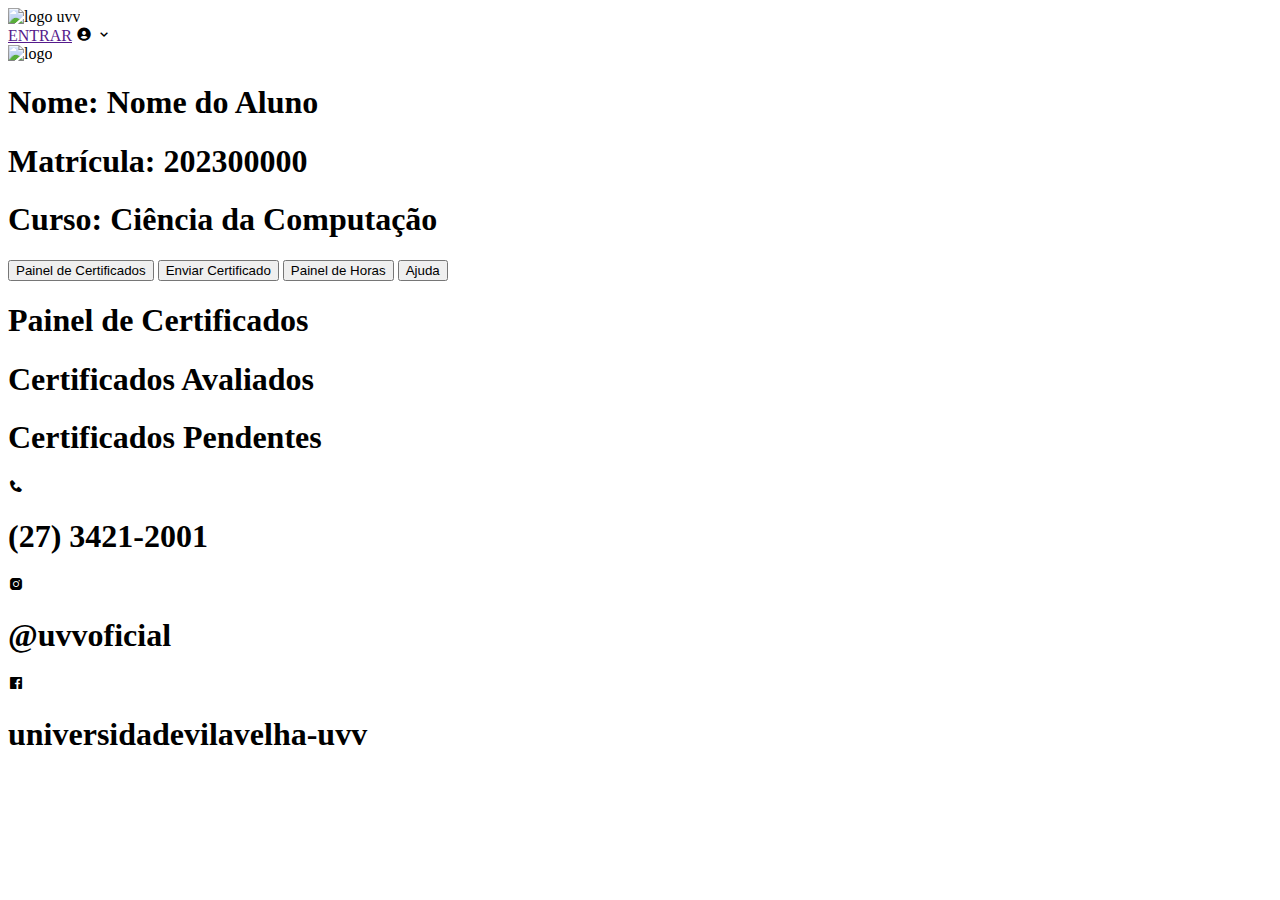
==== Front-End/index.html @ f6220b52 "Merge 34bb9a8bd7587f9152e1486c974830ce78468af9 into 664ce56da2eac739bb24d7879383f25372148a25" ====
<!DOCTYPE html>
<html lang="en">
<head>
    <meta charset="UTF-8">
    <meta name="viewport" content="width=device-width, initial-scale=1.0">
    <title>Certificados UVV</title>
    <link rel="stylesheet" href="style.css">
    <link rel="stylesheet" href="https://cdn.jsdelivr.net/npm/boxicons@2.0.9/css/boxicons.min.css">
</head>
<body>
    <header>
        <div id="logouvv"><img src="uvvlogo.png" alt="logo uvv"></div>
        <div id="resto">
            <a href="">ENTRAR</a>
            <i id="user" class='bx bxs-user-circle' ></i>
            <i id="seta" class='bx bx-chevron-down'></i>
        </div>
    </header>

    <main>
        <section id="esquerda">
            <div id="logocertificado">
                <img src="central do certificado.webp" alt="logo">
            </div>
            <div id="info">
                <h1>Nome: <span>Nome do Aluno</span></h1>
                <h1>Matrícula: <span>202300000</span></h1>
                <h1>Curso: <span>Ciência da Computação</span></h1>
            </div>
            <div id="botoes">
                <button class="bt">Painel de Certificados</button>
                <button class="bt">Enviar Certificado</button>
                <button class="bt">Painel de Horas</button>
                <button class="bt">Ajuda</button>
            </div>
        </section>
        <section id="direita">
            <div id="titulo">
                <h1>Painel de Certificados</h1>
            </div>
            <div id="painel">
                <div class="caixa">
                    <section class="titulo">
                        <h1>Certificados Avaliados</h1>
                    </section>
                    <section class="conteudo"></section>
                </div>
                <div class="caixa">
                    <section class="titulo">
                        <h1>Certificados Pendentes</h1>
                    </section>
                    <section class="conteudo"></section>
                </div>
            </div>
        </section>
    </main>

    <footer>
        <div>
            <i class='bx bxs-phone'></i>
            <h1>(27) 3421-2001</h1>
        </div>
        <div>
            <i class='bx bxl-instagram-alt'></i>
            <h1>@uvvoficial</h1>
        </div>
        <div>
            <i class='bx bxl-facebook-square'></i>
            <h1>universidadevilavelha-uvv</h1>
        </div>
    </footer>
    
</body>
</html>
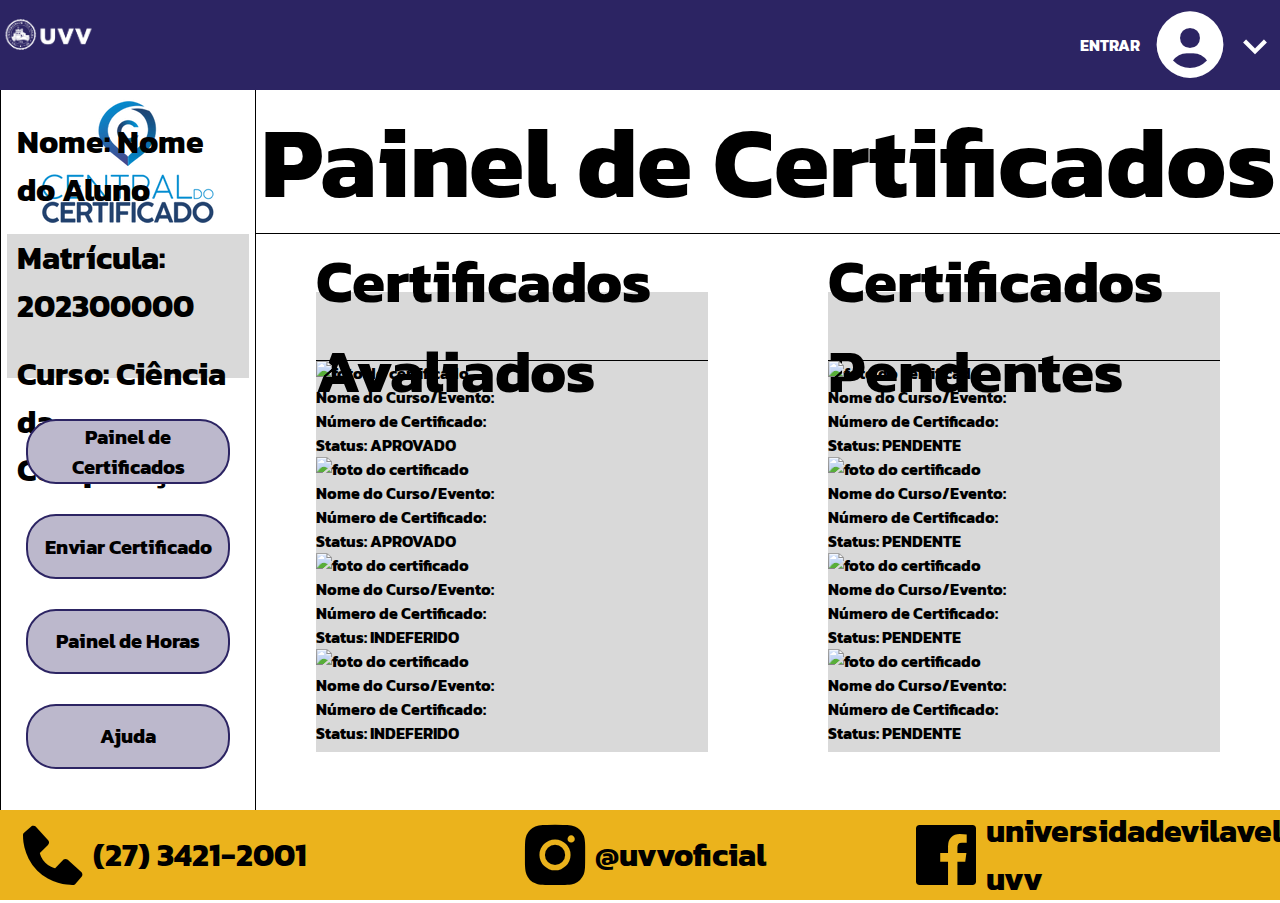
==== commit 02ed9fcb: "Update index.html" ====
--- a/Front-End/index.html
+++ b/Front-End/index.html
@@ -43,13 +43,95 @@
                     <section class="titulo">
                         <h1>Certificados Avaliados</h1>
                     </section>
-                    <section class="conteudo"></section>
+                    <section class="conteudo">
+                        <div class="certificado" >
+                            <div class="img">
+                                <img src="" alt="foto do certificado">
+                            </div>
+                            <div class="desc">
+                                <p>Nome do Curso/Evento:</p>
+                                <p>Número de Certificado:</p>
+                                <p>Status: <span class="aprovado">APROVADO</span></p>
+                            </div>
+                        </div>
+                        <div class="certificado" >
+                            <div class="img">
+                                <img src="" alt="foto do certificado">
+                            </div>
+                            <div class="desc">
+                                <p>Nome do Curso/Evento:</p>
+                                <p>Número de Certificado:</p>
+                                <p>Status: <span class="aprovado">APROVADO</span></p>
+                            </div>
+                        </div>
+                        <div class="certificado" >
+                            <div class="img">
+                                <img src="" alt="foto do certificado">
+                            </div>
+                            <div class="desc">
+                                <p>Nome do Curso/Evento:</p>
+                                <p>Número de Certificado:</p>
+                                <p>Status: <span class="indeferido">INDEFERIDO</span></p>
+                            </div>
+                        </div>
+                        <div class="certificado" >
+                            <div class="img">
+                                <img src="" alt="foto do certificado">
+                            </div>
+                            <div class="desc">
+                                <p>Nome do Curso/Evento:</p>
+                                <p>Número de Certificado:</p>
+                                <p>Status: <span class="indeferido">INDEFERIDO</span></p>
+                            </div>
+                        </div>
+                    </section>
                 </div>
                 <div class="caixa">
                     <section class="titulo">
                         <h1>Certificados Pendentes</h1>
                     </section>
-                    <section class="conteudo"></section>
+                    <section class="conteudo">
+                            <div class="certificado" >
+                                <div class="img">
+                                    <img src="" alt="foto do certificado">
+                                </div>
+                                <div class="desc">
+                                    <p>Nome do Curso/Evento:</p>
+                                    <p>Número de Certificado:</p>
+                                    <p>Status: <span class="pendente">PENDENTE</span></p>
+                                </div>
+                            </div>
+                            <div class="certificado" >
+                                <div class="img">
+                                    <img src="" alt="foto do certificado">
+                                </div>
+                                <div class="desc">
+                                    <p>Nome do Curso/Evento:</p>
+                                    <p>Número de Certificado:</p>
+                                    <p>Status: <span class="pendente">PENDENTE</span></p>
+                                </div>
+                            </div>
+                            <div class="certificado" >
+                                <div class="img">
+                                    <img src="" alt="foto do certificado">
+                                </div>
+                                <div class="desc">
+                                    <p>Nome do Curso/Evento:</p>
+                                    <p>Número de Certificado:</p>
+                                    <p>Status: <span class="pendente">PENDENTE</span></p>
+                                </div>
+                            </div>
+                            <div class="certificado" >
+                                <div class="img">
+                                    <img src="" alt="foto do certificado">
+                                </div>
+                                <div class="desc">
+                                    <p>Nome do Curso/Evento:</p>
+                                    <p>Número de Certificado:</p>
+                                    <p>Status: <span class="pendente">PENDENTE</span></p>
+                                </div>
+                            </div>
+                    </section>
                 </div>
             </div>
         </section>
--- a/Front-End/style.css
+++ b/Front-End/style.css
@@ -0,0 +1,194 @@
+@import url('https://fonts.googleapis.com/css2?family=Josefin+Sans&family=Kanit:wght@300&display=swap');
+
+* {
+    padding: 0;
+    margin: 0;
+    box-sizing: border-box;
+    font-family: 'Josefin Sans', sans-serif;
+    font-family: 'Kanit', sans-serif;
+    font-weight: bold;
+}
+
+body {
+    width: 100%;
+    height: 100vh;
+}
+
+header {
+    background-color: #2C2463;
+    width: 100%;
+    height: 10vh;
+    display: flex;
+    align-items: center;
+    justify-content: space-between;
+    color: white;
+}
+
+div#logouvv {
+    height: 100%;
+    width: 20%;
+}
+
+header img {
+    color: white;
+    width: 38%;
+}
+
+div#resto {
+    width: 80%;
+    height: 100%;
+    display: flex;
+    align-items: center;
+    justify-content: right;
+}
+
+a {
+    text-decoration: none;
+    color: white;
+    padding: 10px   ;
+}
+
+i#user {
+    color: white;
+    font-size: 80px;
+}
+
+i#seta {
+    color: white;
+    font-size: 50px;
+}
+
+main {
+    background-color: white;
+    width: 100%;
+    height: 80vh;
+    display: flex;
+}
+
+section#esquerda {
+    border-right: 1px solid black;
+    border-left: 1px solid black;
+    height: 100%;
+    width: 20%;
+    display: flex;
+    flex-direction: column;
+    align-items: center;
+    justify-content: center;
+}
+
+div#logocertificado {
+    width: 100%;
+    height: 20%;
+    display: flex;
+    align-items: center;
+    justify-content: center;
+}
+
+div#info {
+    background-color: #d9d9d9;
+    width: 95%;
+    height: 20%;
+    display: flex;
+    align-items: left;
+    justify-content: center;
+    flex-direction: column;
+}
+
+div#info h1 {
+    margin: 10px;
+}
+
+div#botoes {
+    width: 100%;
+    height: 60%;
+    display: flex;
+    flex-direction: column;
+    justify-content: center;
+    align-items: center;
+}
+
+.bt {
+    border: 2px solid #2C2463;
+    background-color: #BCB8CC;
+    border-radius: 30px;
+    height: 15%;
+    width: 80%;
+    margin: 15px;
+    font-size: 20px;
+    transition: 0.5s ease;
+    cursor: pointer;
+}
+
+.bt:hover {
+    background-color: #EBB31C;
+}
+
+section#direita {
+    height: 100%;
+    width: 80%;
+}
+
+div#titulo {
+    border-bottom: 1px solid black;
+    width: 100%;
+    height: 20%;
+    display: flex;
+    align-items: center;
+    justify-content: center;
+    font-size: 50px;
+}
+
+div#painel {
+    width: 100%;
+    height: 80%;
+    display: flex;
+    justify-content: space-between;
+    align-items: center;
+}
+
+div.caixa {
+    background-color: #d9d9d9;
+    width: 70%;
+    height: 80%;
+    margin: 60px;
+}
+
+section.titulo {
+    border-bottom: 1px solid black;
+    width: 100%;
+    height: 15%;
+    display: flex;
+    align-items: center;
+    justify-content: center;
+    font-size: 30px;
+}
+
+section.conteudo {
+    width: 100%;
+    height: 85%;
+}
+
+footer {
+    background-color: #EBB31C;
+    width: 100%;
+    height: 10vh;
+    display: flex;
+    align-items: center;
+    justify-content: space-between;
+}
+
+footer div {
+    display: flex;
+    width: 25%;
+    height: 100%;
+    align-items: center;
+    justify-content: center;
+}
+
+i {
+    font-size: 80px;
+}
+
+footer h1 {
+    display: inline-block;
+}
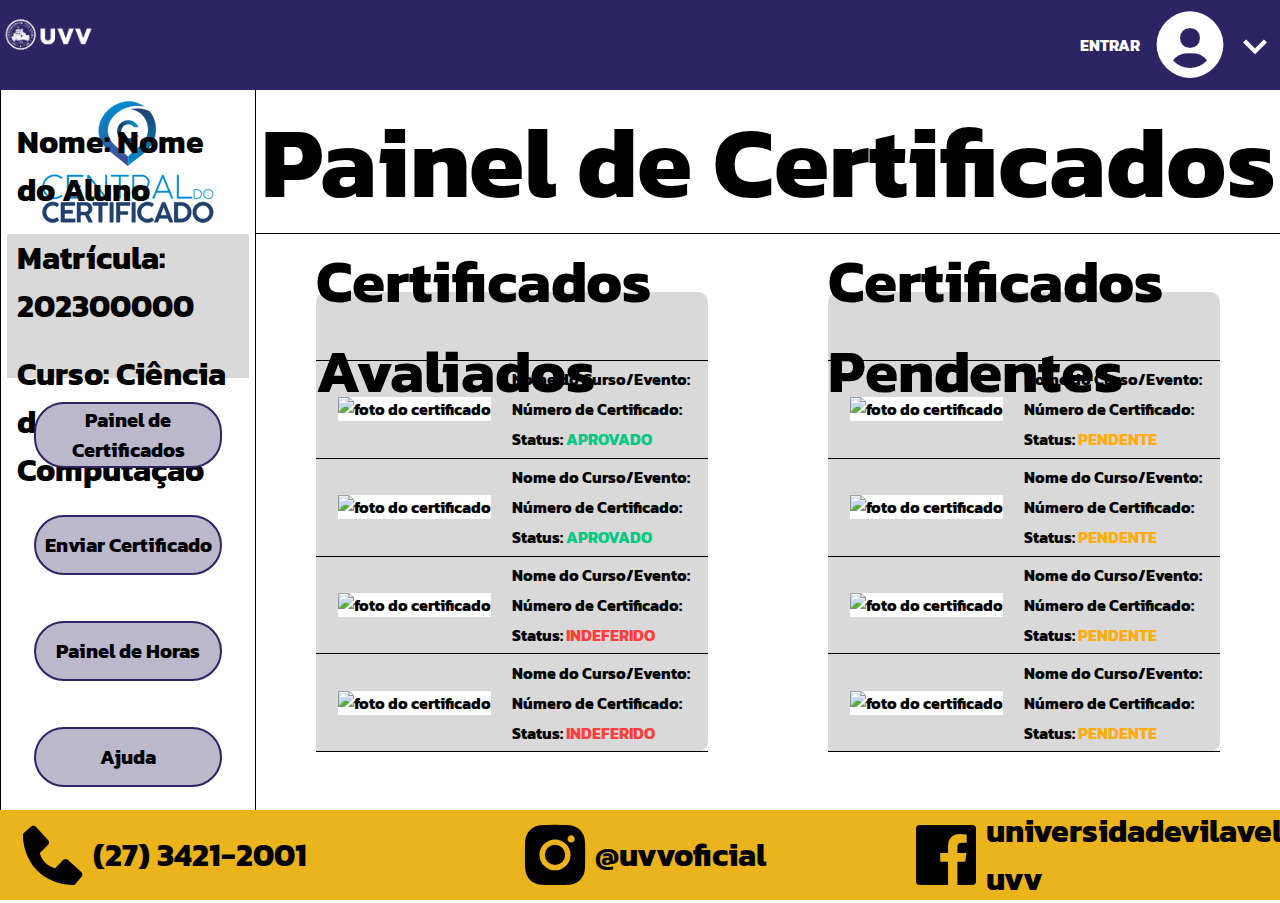
==== commit 387d98bb: "Add files via upload" ====
--- a/Front-End/index.html
+++ b/Front-End/index.html
@@ -1,156 +1,164 @@
-<!DOCTYPE html>
-<html lang="en">
-<head>
-    <meta charset="UTF-8">
-    <meta name="viewport" content="width=device-width, initial-scale=1.0">
-    <title>Certificados UVV</title>
-    <link rel="stylesheet" href="style.css">
-    <link rel="stylesheet" href="https://cdn.jsdelivr.net/npm/boxicons@2.0.9/css/boxicons.min.css">
-</head>
-<body>
-    <header>
-        <div id="logouvv"><img src="uvvlogo.png" alt="logo uvv"></div>
-        <div id="resto">
-            <a href="">ENTRAR</a>
-            <i id="user" class='bx bxs-user-circle' ></i>
-            <i id="seta" class='bx bx-chevron-down'></i>
-        </div>
-    </header>
-
-    <main>
-        <section id="esquerda">
-            <div id="logocertificado">
-                <img src="central do certificado.webp" alt="logo">
-            </div>
-            <div id="info">
-                <h1>Nome: <span>Nome do Aluno</span></h1>
-                <h1>Matrícula: <span>202300000</span></h1>
-                <h1>Curso: <span>Ciência da Computação</span></h1>
-            </div>
-            <div id="botoes">
-                <button class="bt">Painel de Certificados</button>
-                <button class="bt">Enviar Certificado</button>
-                <button class="bt">Painel de Horas</button>
-                <button class="bt">Ajuda</button>
-            </div>
-        </section>
-        <section id="direita">
-            <div id="titulo">
-                <h1>Painel de Certificados</h1>
-            </div>
-            <div id="painel">
-                <div class="caixa">
-                    <section class="titulo">
-                        <h1>Certificados Avaliados</h1>
-                    </section>
-                    <section class="conteudo">
-                        <div class="certificado" >
-                            <div class="img">
-                                <img src="" alt="foto do certificado">
-                            </div>
-                            <div class="desc">
-                                <p>Nome do Curso/Evento:</p>
-                                <p>Número de Certificado:</p>
-                                <p>Status: <span class="aprovado">APROVADO</span></p>
-                            </div>
-                        </div>
-                        <div class="certificado" >
-                            <div class="img">
-                                <img src="" alt="foto do certificado">
-                            </div>
-                            <div class="desc">
-                                <p>Nome do Curso/Evento:</p>
-                                <p>Número de Certificado:</p>
-                                <p>Status: <span class="aprovado">APROVADO</span></p>
-                            </div>
-                        </div>
-                        <div class="certificado" >
-                            <div class="img">
-                                <img src="" alt="foto do certificado">
-                            </div>
-                            <div class="desc">
-                                <p>Nome do Curso/Evento:</p>
-                                <p>Número de Certificado:</p>
-                                <p>Status: <span class="indeferido">INDEFERIDO</span></p>
-                            </div>
-                        </div>
-                        <div class="certificado" >
-                            <div class="img">
-                                <img src="" alt="foto do certificado">
-                            </div>
-                            <div class="desc">
-                                <p>Nome do Curso/Evento:</p>
-                                <p>Número de Certificado:</p>
-                                <p>Status: <span class="indeferido">INDEFERIDO</span></p>
-                            </div>
-                        </div>
-                    </section>
-                </div>
-                <div class="caixa">
-                    <section class="titulo">
-                        <h1>Certificados Pendentes</h1>
-                    </section>
-                    <section class="conteudo">
-                            <div class="certificado" >
-                                <div class="img">
-                                    <img src="" alt="foto do certificado">
-                                </div>
-                                <div class="desc">
-                                    <p>Nome do Curso/Evento:</p>
-                                    <p>Número de Certificado:</p>
-                                    <p>Status: <span class="pendente">PENDENTE</span></p>
-                                </div>
-                            </div>
-                            <div class="certificado" >
-                                <div class="img">
-                                    <img src="" alt="foto do certificado">
-                                </div>
-                                <div class="desc">
-                                    <p>Nome do Curso/Evento:</p>
-                                    <p>Número de Certificado:</p>
-                                    <p>Status: <span class="pendente">PENDENTE</span></p>
-                                </div>
-                            </div>
-                            <div class="certificado" >
-                                <div class="img">
-                                    <img src="" alt="foto do certificado">
-                                </div>
-                                <div class="desc">
-                                    <p>Nome do Curso/Evento:</p>
-                                    <p>Número de Certificado:</p>
-                                    <p>Status: <span class="pendente">PENDENTE</span></p>
-                                </div>
-                            </div>
-                            <div class="certificado" >
-                                <div class="img">
-                                    <img src="" alt="foto do certificado">
-                                </div>
-                                <div class="desc">
-                                    <p>Nome do Curso/Evento:</p>
-                                    <p>Número de Certificado:</p>
-                                    <p>Status: <span class="pendente">PENDENTE</span></p>
-                                </div>
-                            </div>
-                    </section>
-                </div>
-            </div>
-        </section>
-    </main>
-
-    <footer>
-        <div>
-            <i class='bx bxs-phone'></i>
-            <h1>(27) 3421-2001</h1>
-        </div>
-        <div>
-            <i class='bx bxl-instagram-alt'></i>
-            <h1>@uvvoficial</h1>
-        </div>
-        <div>
-            <i class='bx bxl-facebook-square'></i>
-            <h1>universidadevilavelha-uvv</h1>
-        </div>
-    </footer>
-    
-</body>
-</html>
+<!DOCTYPE html>
+<html lang="pt-br">
+<head>
+    <meta charset="UTF-8">
+    <meta name="viewport" content="width=device-width, initial-scale=1.0">
+    <title>Certificados UVV</title>
+    <link rel="stylesheet" href="style.css">
+    <link rel="stylesheet" href="https://cdn.jsdelivr.net/npm/boxicons@2.0.9/css/boxicons.min.css">
+</head>
+<body>
+    <header>
+        <div id="logouvv"><img src="uvvlogo.png" alt="logo uvv"></div>
+        <div id="resto">
+            <a href="">ENTRAR</a>
+            <i id="user" class='bx bxs-user-circle' ></i>
+            <i id="seta" class='bx bx-chevron-down'></i>
+        </div>
+    </header>
+
+    <main>
+        <section id="esquerda">
+            <div id="logocertificado">
+                <img src="central do certificado.webp" alt="logo">
+            </div>
+            <div id="info">
+                <h1>Nome: <span>Nome do Aluno</span></h1>
+                <h1>Matrícula: <span>202300000</span></h1>
+                <h1>Curso: <span>Ciência da Computação</span></h1>
+            </div>
+            <div id="botoes">
+                <a class="link" href="index.html">
+                    <button class="bt">Painel de Certificados</button>
+                </a>
+                <a class="link" href="index2.html">
+                    <button class="bt">Enviar Certificado</button>
+                </a>
+                <a class="link" href="index3.html">
+                    <button class="bt">Painel de Horas</button>
+                </a>
+                <a class="link" href="index4.html">
+                    <button class="bt">Ajuda</button>
+                </a>
+            </div>
+        </section>
+        <section id="direita">
+            <div id="titulo">
+                <h1>Painel de Certificados</h1>
+            </div>
+            <div id="painel">
+                <div class="caixa">
+                    <section class="titulo">
+                        <h1>Certificados Avaliados</h1>
+                    </section>
+                    <section class="conteudo">
+                        <div class="certificado" >
+                            <div class="img">
+                                <img src="" alt="foto do certificado">
+                            </div>
+                            <div class="desc">
+                                <p>Nome do Curso/Evento:</p>
+                                <p>Número de Certificado:</p>
+                                <p>Status: <span class="aprovado">APROVADO</span></p>
+                            </div>
+                        </div>
+                        <div class="certificado" >
+                            <div class="img">
+                                <img src="" alt="foto do certificado">
+                            </div>
+                            <div class="desc">
+                                <p>Nome do Curso/Evento:</p>
+                                <p>Número de Certificado:</p>
+                                <p>Status: <span class="aprovado">APROVADO</span></p>
+                            </div>
+                        </div>
+                        <div class="certificado" >
+                            <div class="img">
+                                <img src="" alt="foto do certificado">
+                            </div>
+                            <div class="desc">
+                                <p>Nome do Curso/Evento:</p>
+                                <p>Número de Certificado:</p>
+                                <p>Status: <span class="indeferido">INDEFERIDO</span></p>
+                            </div>
+                        </div>
+                        <div class="certificado" >
+                            <div class="img">
+                                <img src="" alt="foto do certificado">
+                            </div>
+                            <div class="desc">
+                                <p>Nome do Curso/Evento:</p>
+                                <p>Número de Certificado:</p>
+                                <p>Status: <span class="indeferido">INDEFERIDO</span></p>
+                            </div>
+                        </div>
+                    </section>
+                </div>
+                <div class="caixa">
+                    <section class="titulo">
+                        <h1>Certificados Pendentes</h1>
+                    </section>
+                    <section class="conteudo">
+                            <div class="certificado" >
+                                <div class="img">
+                                    <img src="" alt="foto do certificado">
+                                </div>
+                                <div class="desc">
+                                    <p>Nome do Curso/Evento:</p>
+                                    <p>Número de Certificado:</p>
+                                    <p>Status: <span class="pendente">PENDENTE</span></p>
+                                </div>
+                            </div>
+                            <div class="certificado" >
+                                <div class="img">
+                                    <img src="" alt="foto do certificado">
+                                </div>
+                                <div class="desc">
+                                    <p>Nome do Curso/Evento:</p>
+                                    <p>Número de Certificado:</p>
+                                    <p>Status: <span class="pendente">PENDENTE</span></p>
+                                </div>
+                            </div>
+                            <div class="certificado" >
+                                <div class="img">
+                                    <img src="" alt="foto do certificado">
+                                </div>
+                                <div class="desc">
+                                    <p>Nome do Curso/Evento:</p>
+                                    <p>Número de Certificado:</p>
+                                    <p>Status: <span class="pendente">PENDENTE</span></p>
+                                </div>
+                            </div>
+                            <div class="certificado" >
+                                <div class="img">
+                                    <img src="" alt="foto do certificado">
+                                </div>
+                                <div class="desc">
+                                    <p>Nome do Curso/Evento:</p>
+                                    <p>Número de Certificado:</p>
+                                    <p>Status: <span class="pendente">PENDENTE</span></p>
+                                </div>
+                            </div>
+                    </section>
+                </div>
+            </div>
+        </section>
+    </main>
+
+    <footer>
+        <div>
+            <i class='bx bxs-phone'></i>
+            <h1>(27) 3421-2001</h1>
+        </div>
+        <div>
+            <i class='bx bxl-instagram-alt'></i>
+            <h1>@uvvoficial</h1>
+        </div>
+        <div>
+            <i class='bx bxl-facebook-square'></i>
+            <h1>universidadevilavelha-uvv</h1>
+        </div>
+    </footer>
+    
+</body>
+</html>--- a/Front-End/style.css
+++ b/Front-End/style.css
@@ -1,194 +1,262 @@
-@import url('https://fonts.googleapis.com/css2?family=Josefin+Sans&family=Kanit:wght@300&display=swap');
-
-* {
-    padding: 0;
-    margin: 0;
-    box-sizing: border-box;
-    font-family: 'Josefin Sans', sans-serif;
-    font-family: 'Kanit', sans-serif;
-    font-weight: bold;
-}
-
-body {
-    width: 100%;
-    height: 100vh;
-}
-
-header {
-    background-color: #2C2463;
-    width: 100%;
-    height: 10vh;
-    display: flex;
-    align-items: center;
-    justify-content: space-between;
-    color: white;
-}
-
-div#logouvv {
-    height: 100%;
-    width: 20%;
-}
-
-header img {
-    color: white;
-    width: 38%;
-}
-
-div#resto {
-    width: 80%;
-    height: 100%;
-    display: flex;
-    align-items: center;
-    justify-content: right;
-}
-
-a {
-    text-decoration: none;
-    color: white;
-    padding: 10px   ;
-}
-
-i#user {
-    color: white;
-    font-size: 80px;
-}
-
-i#seta {
-    color: white;
-    font-size: 50px;
-}
-
-main {
-    background-color: white;
-    width: 100%;
-    height: 80vh;
-    display: flex;
-}
-
-section#esquerda {
-    border-right: 1px solid black;
-    border-left: 1px solid black;
-    height: 100%;
-    width: 20%;
-    display: flex;
-    flex-direction: column;
-    align-items: center;
-    justify-content: center;
-}
-
-div#logocertificado {
-    width: 100%;
-    height: 20%;
-    display: flex;
-    align-items: center;
-    justify-content: center;
-}
-
-div#info {
-    background-color: #d9d9d9;
-    width: 95%;
-    height: 20%;
-    display: flex;
-    align-items: left;
-    justify-content: center;
-    flex-direction: column;
-}
-
-div#info h1 {
-    margin: 10px;
-}
-
-div#botoes {
-    width: 100%;
-    height: 60%;
-    display: flex;
-    flex-direction: column;
-    justify-content: center;
-    align-items: center;
-}
-
-.bt {
-    border: 2px solid #2C2463;
-    background-color: #BCB8CC;
-    border-radius: 30px;
-    height: 15%;
-    width: 80%;
-    margin: 15px;
-    font-size: 20px;
-    transition: 0.5s ease;
-    cursor: pointer;
-}
-
-.bt:hover {
-    background-color: #EBB31C;
-}
-
-section#direita {
-    height: 100%;
-    width: 80%;
-}
-
-div#titulo {
-    border-bottom: 1px solid black;
-    width: 100%;
-    height: 20%;
-    display: flex;
-    align-items: center;
-    justify-content: center;
-    font-size: 50px;
-}
-
-div#painel {
-    width: 100%;
-    height: 80%;
-    display: flex;
-    justify-content: space-between;
-    align-items: center;
-}
-
-div.caixa {
-    background-color: #d9d9d9;
-    width: 70%;
-    height: 80%;
-    margin: 60px;
-}
-
-section.titulo {
-    border-bottom: 1px solid black;
-    width: 100%;
-    height: 15%;
-    display: flex;
-    align-items: center;
-    justify-content: center;
-    font-size: 30px;
-}
-
-section.conteudo {
-    width: 100%;
-    height: 85%;
-}
-
-footer {
-    background-color: #EBB31C;
-    width: 100%;
-    height: 10vh;
-    display: flex;
-    align-items: center;
-    justify-content: space-between;
-}
-
-footer div {
-    display: flex;
-    width: 25%;
-    height: 100%;
-    align-items: center;
-    justify-content: center;
-}
-
-i {
-    font-size: 80px;
-}
-
-footer h1 {
-    display: inline-block;
-}
+@import url('https://fonts.googleapis.com/css2?family=Josefin+Sans&family=Kanit:wght@300&display=swap');
+
+* {
+    padding: 0;
+    margin: 0;
+    box-sizing: border-box;
+    font-family: 'Josefin Sans', sans-serif;
+    font-family: 'Kanit', sans-serif;
+    font-weight: bold;
+}
+
+body {
+    width: 100%;
+    height: 100vh;
+}
+
+header {
+    background-color: #2C2463;
+    width: 100%;
+    height: 10vh;
+    display: flex;
+    align-items: center;
+    justify-content: space-between;
+    color: white;
+}
+
+div#logouvv {
+    height: 100%;
+    width: 20%;
+}
+
+header img {
+    color: white;
+    width: 38%;
+}
+
+div#resto {
+    width: 80%;
+    height: 100%;
+    display: flex;
+    align-items: center;
+    justify-content: right;
+}
+
+a {
+    text-decoration: none;
+    color: white;
+    padding: 10px   ;
+}
+
+i#user {
+    color: white;
+    font-size: 80px;
+}
+
+i#seta {
+    color: white;
+    font-size: 50px;
+}
+
+main {
+    background-color: white;
+    width: 100%;
+    height: 80vh;
+    display: flex;
+}
+
+section#esquerda {
+    border-right: 1px solid black;
+    border-left: 1px solid black;
+    height: 100%;
+    width: 20%;
+    display: flex;
+    flex-direction: column;
+    align-items: center;
+    justify-content: center;
+}
+
+div#logocertificado {
+    width: 100%;
+    height: 20%;
+    display: flex;
+    align-items: center;
+    justify-content: center;
+}
+
+div#info {
+    background-color: #d9d9d9;
+    width: 95%;
+    height: 20%;
+    display: flex;
+    align-items: left;
+    justify-content: center;
+    flex-direction: column;
+}
+
+div#info h1 {
+    margin: 10px;
+}
+
+div#botoes {
+    width: 100%;
+    height: 60%;
+    display: flex;
+    flex-direction: column;
+    justify-content: center;
+    align-items: center;
+}
+
+.link {
+    height: 100%;
+    width: 100%;
+    text-decoration: none;
+    display: flex;
+    justify-content: center;
+    align-items: center;
+}
+
+.bt {
+    border: 2px solid #2C2463;
+    background-color: #BCB8CC;
+    border-radius: 30px;
+    height: 70%;
+    width: 80%;
+    margin: 15px;
+    font-size: 20px;
+    transition: 0.5s ease;
+    cursor: pointer;
+}
+
+.bt:hover {
+    background-color: #EBB31C;
+}
+
+section#direita {
+    height: 100%;
+    width: 80%;
+}
+
+div#titulo {
+    border-bottom: 1px solid black;
+    width: 100%;
+    height: 20%;
+    display: flex;
+    align-items: center;
+    justify-content: center;
+    font-size: 50px;
+}
+
+div#painel {
+    width: 100%;
+    height: 80%;
+    display: flex;
+    justify-content: space-between;
+    align-items: center;
+}
+
+div.caixa {
+    background-color: #d9d9d9;
+    width: 70%;
+    height: 80%;
+    margin: 60px;
+    border-radius: 10px 10px 10px 0px;
+}
+
+section.titulo {
+    border-bottom: 1px solid black;
+    width: 100%;
+    height: 15%;
+    display: flex;
+    align-items: center;
+    justify-content: center;
+    font-size: 30px;
+}
+
+section.conteudo {
+    width: 100%;
+    height: 85%;
+    overflow: hidden;
+    overflow-y: scroll;
+    display: flex;
+    flex-direction: column;
+    justify-content: top;
+    align-items: center;
+}
+
+.conteudo::-webkit-scrollbar {
+    background-color: #BCB8CC;
+    border-radius: 10px;
+    width: 10px;
+}
+
+.certificado::-webkit-scrollbar-thumb {
+    background-color: #d9d9d9;
+
+}
+
+.certificado {
+    border-bottom: 1px solid black;
+    display: flex;
+    width: 100%;
+    height: 25%;
+    align-items: center;
+    justify-content: center;
+}
+
+.img {
+    width: 50%;
+    height: 100%;
+    display: flex;
+    align-items: center;
+    justify-content: center;
+}
+
+.img img {
+    background-color: white;
+}
+
+.desc {
+    width: 50%;
+    height: 100%;
+    display: flex;
+    flex-direction: column;
+    justify-content: space-evenly;
+}
+
+.aprovado {
+    color: #00C882;
+}
+
+.indeferido {
+    color: #FF3E3E;
+}
+
+.pendente {
+    color: #FFAC0D;
+}
+
+footer {
+    background-color: #EBB31C;
+    width: 100%;
+    height: 10vh;
+    display: flex;
+    align-items: center;
+    justify-content: space-between;
+}
+
+footer div {
+    display: flex;
+    width: 25%;
+    height: 100%;
+    align-items: center;
+    justify-content: center;
+}
+
+i {
+    font-size: 80px;
+}
+
+footer h1 {
+    display: inline-block;
+}